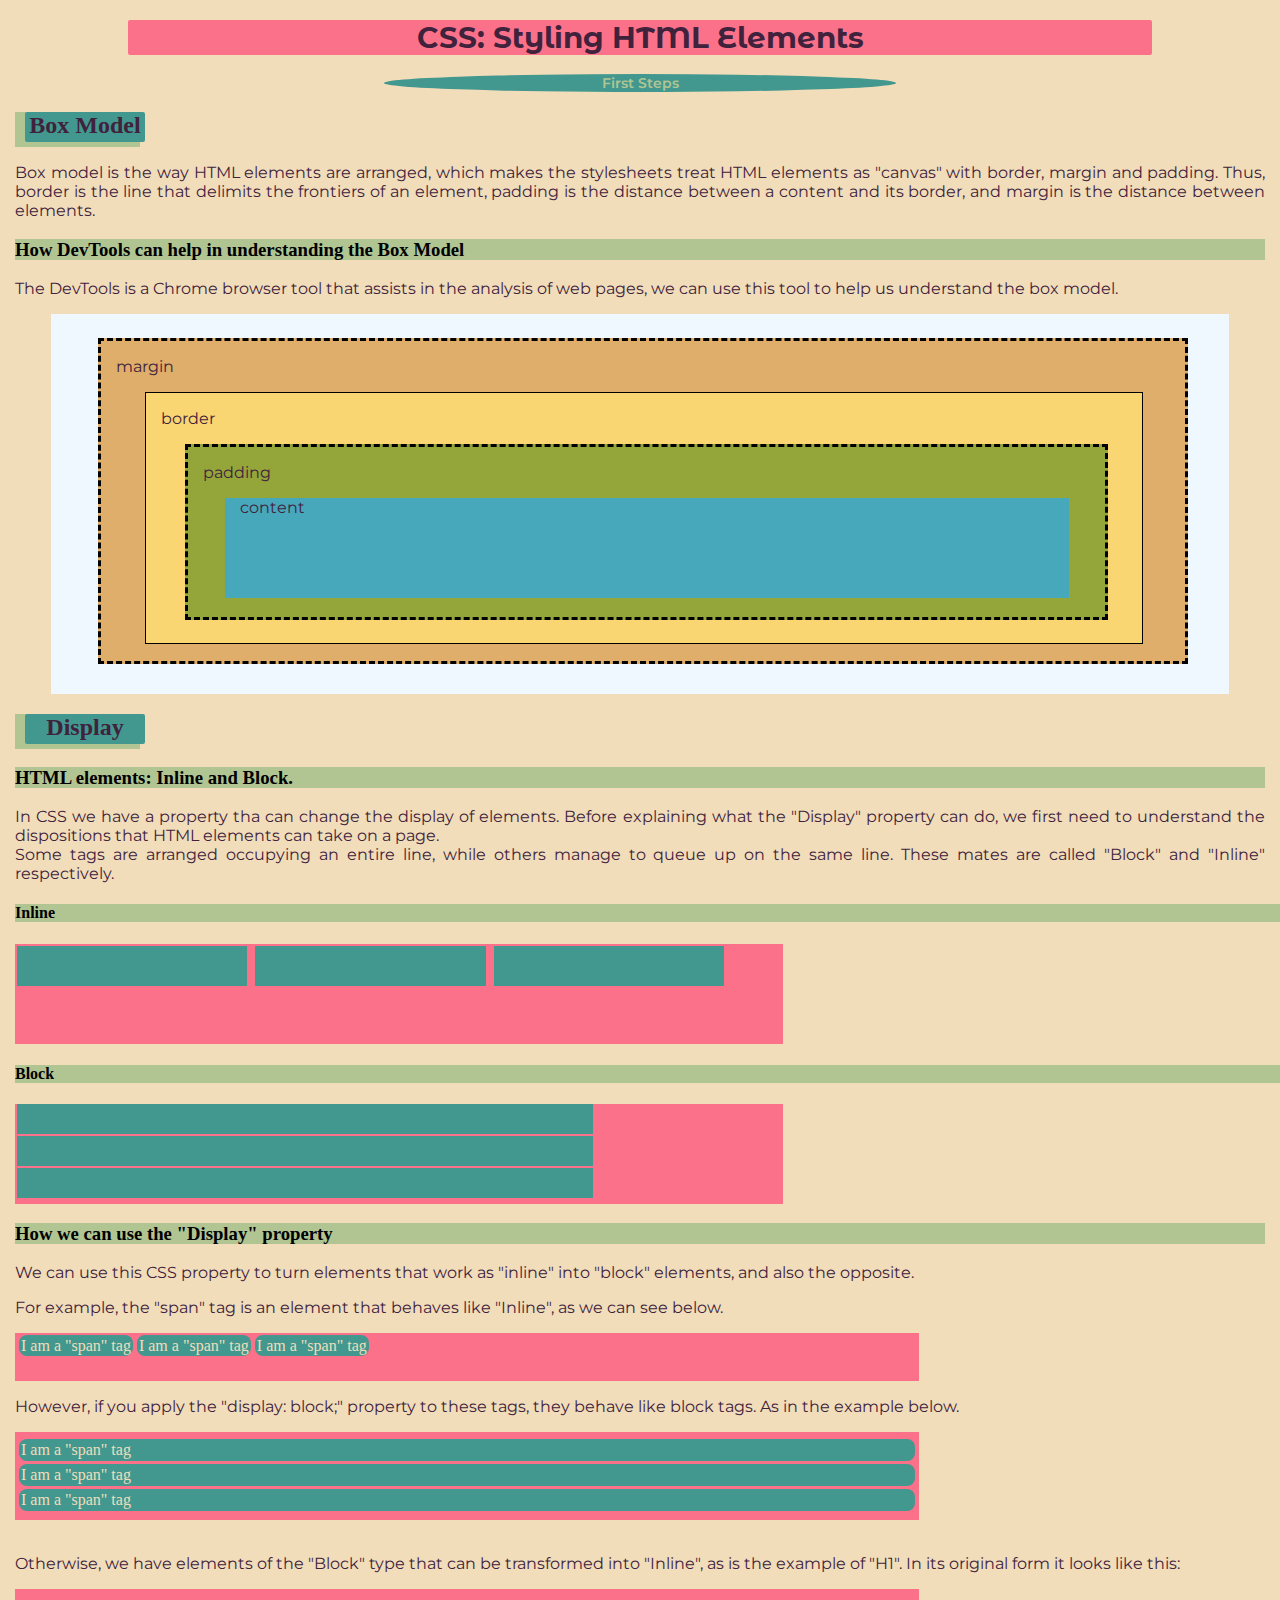
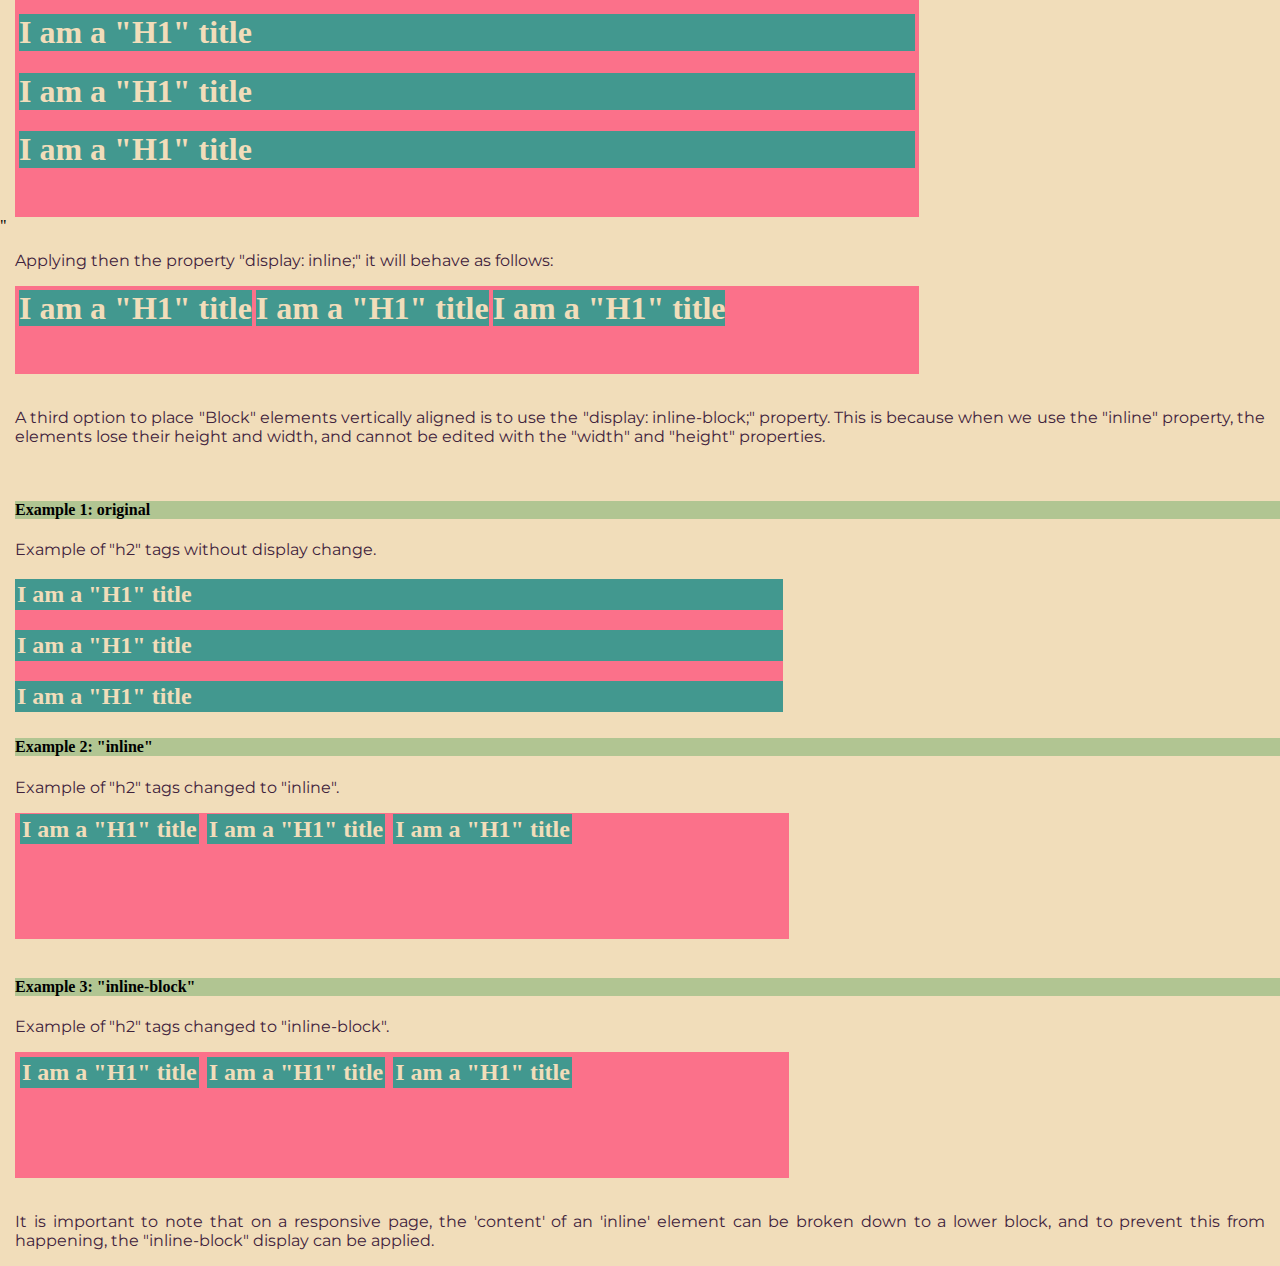
==== BoxModel-and-Displays/index.html @ 90faab3b "BoxModel Studies" ====
<!DOCTYPE html>
<html lang="en">
<head>
    <meta charset="UTF-8">
    <meta http-equiv="X-UA-Compatible" content="IE=edge">
    <meta name="viewport" content="width=device-width, initial-scale=1.0">
    <link rel="preconnect" href="https://fonts.googleapis.com">
    <link rel="preconnect" href="https://fonts.gstatic.com" crossorigin>
    <link href="https://fonts.googleapis.com/css2?family=Montserrat+Alternates:wght@700&family=Montserrat+Subrayada&display=swap" rel="stylesheet">
    <link href="https://fonts.googleapis.com/css2?family=Montserrat:wght@500&family=Roboto+Mono:wght@100&display=swap" rel="stylesheet">
    <link rel="stylesheet" href="style.css">
    <title>CSS</title>
</head>
<body>

    <div id="page">
        <div class="divTitles" id="divTitleOne">
            <h1 id="titleOne">CSS: Styling HTML Elements</h1>
        </div>

        
            <div id="subTitleDiv">
                <p id="subTitle">First Steps</p>
            </div>
        

        <div id="canva1">
            <h2 id="h2BoxModel">Box Model</h2>
        </div>

        <p>Box model is the way HTML elements are arranged, which makes the stylesheets treat HTML elements as 
        "canvas" with border, margin and padding. Thus, border is the line that delimits the frontiers of an 
        element, padding is the distance between a content and its border, and margin is the distance between elements.</p>


        <h3>How DevTools can help in understanding the Box Model</h3>
        <p>The DevTools is a Chrome browser tool that assists in the analysis of web pages, we can use this tool to 
        help us understand the box model.</p>
        
        <div id="back">
            
            <div id="margin">
            <p>margin</p>
                <div id="border">
                    <p>border</p>
                    <div id="padding">
                        <p>padding</p>
                        <div id="cont">
                            <p>content</p>
                            
                        </div>
                    </div>
                </div>
            </div>

        </div>

        <div id="canva2">
            <h2 id="h2Display">Display</h2>
        </div>

        <h3>HTML elements: Inline and Block.</h3>
        <p>In CSS we have a property tha can change the display of elements. Before explaining what the "Display" property can do, we first need to understand the dispositions that HTML elements can take on a page.<br> Some tags are arranged occupying an entire line, while others manage to queue up on the same line. These mates are called "Block" and "Inline" respectively.</p>

        <h4>Inline</h4>
        <div class="backg">
            <div class="inline"></div>
            <div class="inline"></div>
            <div class="inline"></div>
        </div>

        <h4>Block</h4>
        <div class="backg">
            <div class="block"></div>
            <div class="block"></div>
            <div class="block"></div>
        </div>

        <h3>How we can use the "Display" property</h3>
        <p>We can use this CSS property to turn elements that work as "inline" into "block" elements, and also the opposite.</p>
        <p>For example, the "span" tag is an element that behaves like "Inline", as we can see below.</p>
        
        <div class="backg2">
            <span class="span1">I am a "span" tag</span>
            <span class="span1">I am a "span" tag</span>
            <span class="span1">I am a "span" tag</span>
        </div>  

        <p>However, if you apply the "display: block;" property to these tags, they behave like block tags. As in the example below.</p>
        <div class="backg2-2">
            <span class="span2">I am a "span" tag</span>
            <span class="span2">I am a "span" tag</span>
            <span class="span2">I am a "span" tag</span>
        </div>  
        <br>
        <p>Otherwise, we have elements of the "Block" type that can be transformed into "Inline", as is the example of "H1". In its original form it looks like this:</p>
        <div class="backg3">
            <h1 class="h1-1">I am a "H1" title</h1>
            <h1 class="h1-1">I am a "H1" title</h1>
            <h1 class="h1-1">I am a "H1" title</h1>
        </div>"
        <p>Applying then the property "display: inline;" it will behave as follows:</p>
        <div class="backg3-2">
            <h1 class="h1-2">I am a "H1" title</h1>
            <h1 class="h1-2">I am a "H1" title</h1>
            <h1 class="h1-2">I am a "H1" title</h1>
        </div>
        <br>

        <p>A third option to place "Block" elements vertically aligned is to use the "display: inline-block;" property. This is because when we use the "inline" property, the elements lose their height and width, and cannot be edited with the "width" and "height" properties.</p>
        <br>
        <h4>Example 1: original</h4>
        <p>Example of "h2" tags without display change.</p>

        <div class="fundo4">
            <h2 class="h2-1">I am a "H1" title</h2>
            <h2 class="h2-1">I am a "H1" title</h2>
            <h2 class="h2-1">I am a "H1" title</h2>
        </div>
        <br>

        <h4>Example 2: "inline"</h4>
        <p>Example of "h2" tags changed to "inline".</p>

        <div class="fundo4-2">
            <h2 class="h2-2">I am a "H1" title</h2>
            <h2 class="h2-2">I am a "H1" title</h2>
            <h2 class="h2-2">I am a "H1" title</h2>
        </div>
        <br>

        <h4>Example 3: "inline-block"</h4>
        <p>Example of "h2" tags changed to "inline-block".</p>

        <div class="fundo4-3">
            <h2 class="h2-3">I am a "H1" title</h2>
            <h2 class="h2-3">I am a "H1" title</h2>
            <h2 class="h2-3">I am a "H1" title</h2>
        </div>
        <br>
        <p>It is important to note that on a responsive page, the 'content' of an 'inline' element can be broken down to a lower block, and to prevent this from happening, the "inline-block" display can be applied.</p>    

    </div>
</body>
</html>
---- BoxModel-and-Displays/style.css ----
/*

cores:
fundo - #f1ddba
banners - #fb718a
detalhes - #b1c592
divisorias - #42988f
letras - #40223c

*/

html {
    margin: 0;
    margin-top: 0%;
    padding: 0px;
    border: 0px;
}

body {
    margin: 0;
    margin-top: 0%;
    padding: 0px;
    border: 0px;
    background-color: #f1ddba;
}

#divTitleOne{
    width: 80%;
    background-color: #fb718a;
    font-size: 92%;
    margin-top: 5px;
    margin-left: 10%;
    margin-right: 10%;
    border-radius: 2px;
}

#titleOne {
    text-align: center;
    color: #40223c;
    font-family: 'Montserrat Alternates';
}


#subTitleDiv {
    text-align: center;
    width: 40%;
    height: 18px;
    background-color: #42988f;
    margin-left: 30%;
    margin-right: 30%;
    border-radius: 50%;
}

#subTitle {
    text-align: center;
    font-weight: 600;
    font-size: 90%;
    color: #b1c592;
}

#canva1, #canva2 {
    height: 35px;
    width: 125px;
    background-color: #b1c592;
    margin-left: 15px;
}

#h2BoxModel, #h2Display {
    height: 30px;
    width: 120px;
    background-color: #42988f;
    margin-left: 10px;
    text-align: center;
    color: #40223c;
    border-radius: 2px;
}

#back {
    width: 92%;
    height: 360px;
    margin-left: 4%;
    background-color: aliceblue;
    padding-top: 20px;
}

#margin {
    width: 92%;
    height: 320px;
    margin-left: 4%;
    margin-top: 4px;
    background-color: #deae6a;
    border: 1px solid black;
    border: dashed;
}

#border {
    width: 92%;
    height: 250px;
    margin-left: 4%;
    background-color: #fad673;
    border: 1px solid black;
}

#padding {
    width: 92%;
    height: 170px;
    margin-left: 4%;
    background-color: #94a63a;
    border: 1px solid black;
    border: dashed;
}

#cont {
    width: 92%;
    height: 100px;
    margin-left: 4%;
    background-color: #47a8bb;
}



.backg {
    height: 100px;
    width: 60%;
    background-color: #fb718a;
    margin-left: 15px;
    display: block;
}

.inline {
    height: 40px;
    width: 30%;
    background-color: #42988f;
    margin: 2px;
    display: inline-block;
}

.block {
    height: 30px;
    width: 75%;
    background-color: #42988f;
    margin: 2px;
    display: block;
}

.backg2 {
    height: 40px;
    width: 70%;
    padding: 4px;
    background-color: #fb718a;
    margin-left: 15px;
}

.backg2-2 {
    height: 80px;
    width: 70%;
    padding: 4px;
    background-color: #fb718a;
    margin-left: 15px;
}

.backg3 {
    height: 220px;
    width: 70%;
    padding: 4px;
    background-color: #fb718a;
    margin-left: 15px;
}

.backg3-2 {
    height: 80px;
    width: 70%;
    padding: 4px;
    background-color: #fb718a;
    margin-left: 15px;
}


.h1-1 {
    background-color: #42988f;
    color: #f1ddba;
}

.h1-2 {
    background-color: #42988f;
    color: #f1ddba;
    display: inline;
}

.span1 {
    background-color: #42988f;
    padding: 2px;
    margin-top: 3px;
    color: #f1ddba;
    border-radius: 8px;
}

.span2 {
    background-color: #42988f;
    padding: 2px;
    margin-top: 3px;
    color: #f1ddba;
    border-radius: 8px;
    display: block;
}

.fundo4 {
    width: 60%;
    height: 120px;
    background-color: #fb718a;
    margin-left: 15px;
}

.h2-1 {
    background-color: #42988f;
    padding: 2px;
    color: #f1ddba;
}

.fundo4-2 {
    width: 60%;
    height: 120px;
    background-color: #fb718a;
    margin-left: 15px;
    padding: 3px;
}

.h2-2 {
    background-color: #42988f;
    padding: 2px;
    display: inline;
    margin: 2px;
    color: #f1ddba;
}

.fundo4-3 {
    width: 60%;
    height: 120px;
    background-color: #fb718a;
    margin-left: 15px;
    padding: 3px;
}

.h2-3 {
    background-color: #42988f;
    padding: 2px;
    display: inline-block;
    margin: 2px;
    color: #f1ddba;
}

#canva1:hover {
    height: 42px;
    width: 135px;
    transition: 0.5s;
}

#canva2:hover {
    height: 42px;
    width: 135px;
    transition: 0.5s;
}

#h2BoxModel:hover {
    height: 42px;
    width: 135px;
    transition: 0.5s;
    transition-timing-function: ease-out;
    transform: rotate3d(3, 6, 5, 7deg);
}

#h2Display:hover {
    height: 42px;
    width: 135px;
    transition: 0.5s;
    transition-timing-function: ease-out;
    transform: rotate3d(32, 6, 533, -7deg);
}

h3 {
    margin-left: 15px;
    margin-right: 15px;
    height: 20px;
    padding-bottom: 1px;
    background-color: #b1c592;
}

h4{
    margin-left: 15px;
    background-color: #b1c592;
}

p {
    color: #40223c;
    font-family: 'Montserrat';
    margin-left: 15px ;
    margin-right: 15px ;
    text-align: justify;
}
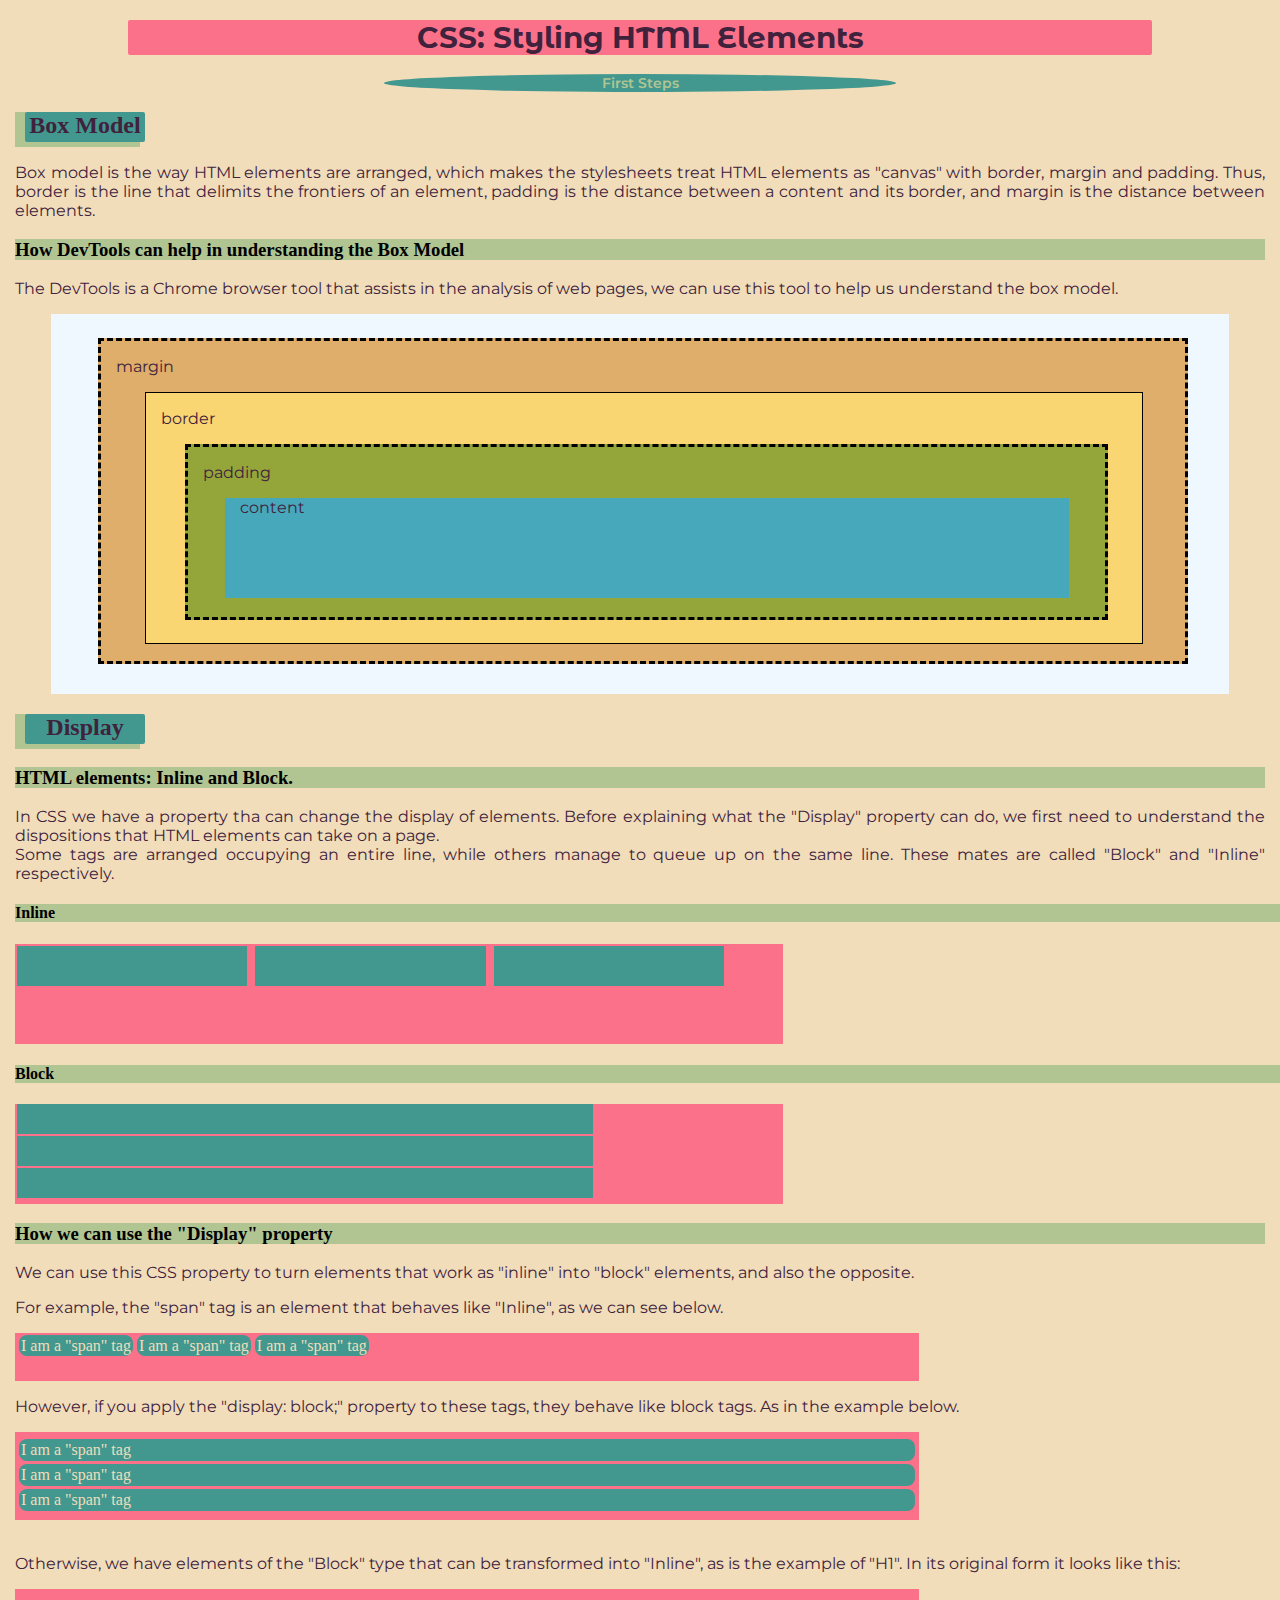
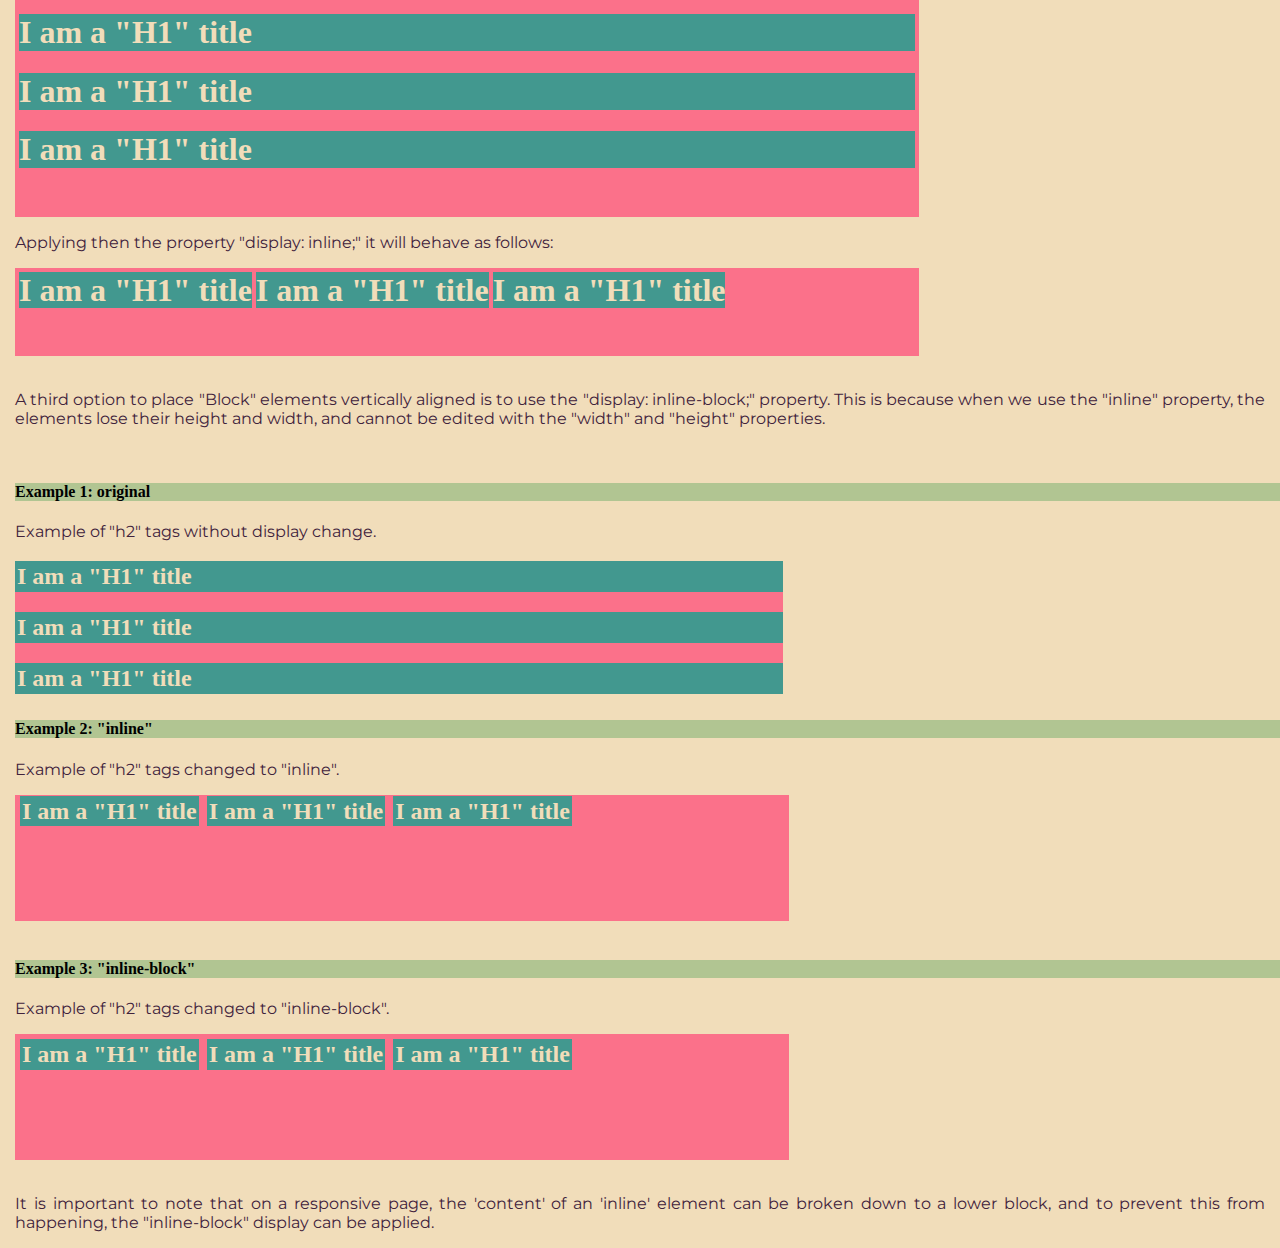
==== commit c058687f: "Update index.html" ====
--- a/BoxModel-and-Displays/index.html
+++ b/BoxModel-and-Displays/index.html
@@ -98,7 +98,7 @@
             <h1 class="h1-1">I am a "H1" title</h1>
             <h1 class="h1-1">I am a "H1" title</h1>
             <h1 class="h1-1">I am a "H1" title</h1>
-        </div>"
+        </div>
         <p>Applying then the property "display: inline;" it will behave as follows:</p>
         <div class="backg3-2">
             <h1 class="h1-2">I am a "H1" title</h1>
@@ -142,4 +142,4 @@
 
     </div>
 </body>
-</html>+</html>
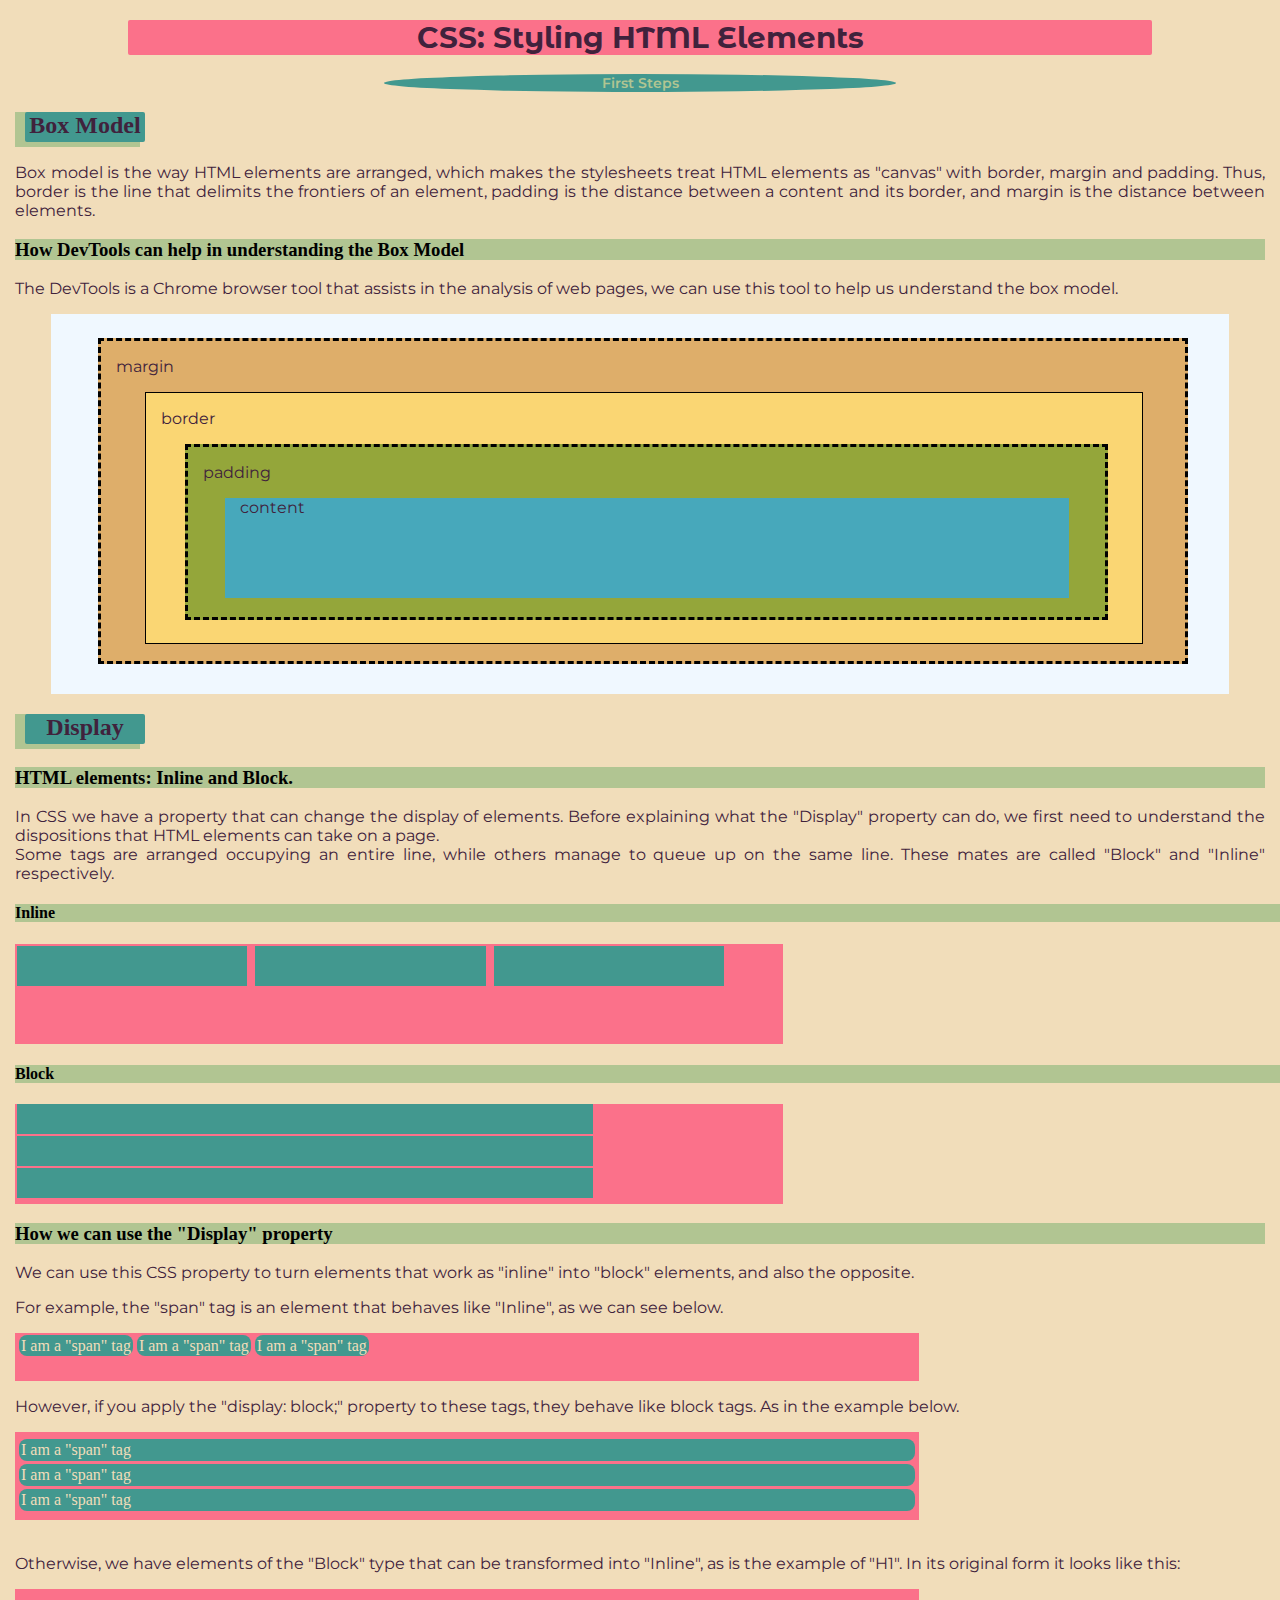
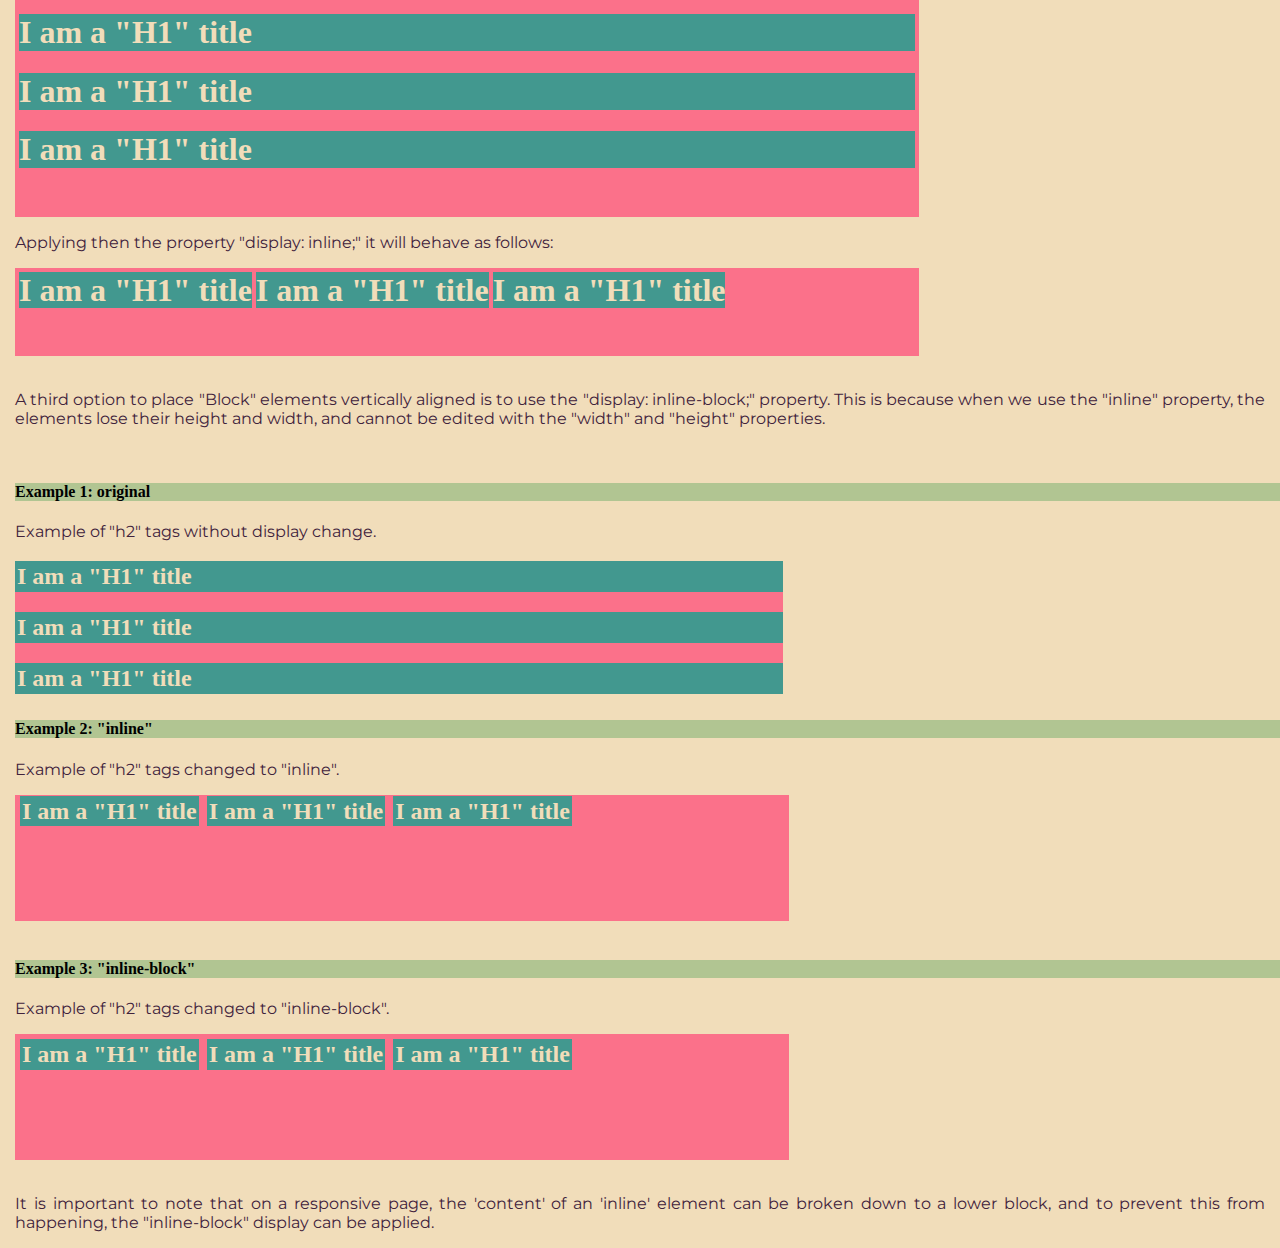
==== commit 298c6967: "Update index.html" ====
--- a/BoxModel-and-Displays/index.html
+++ b/BoxModel-and-Displays/index.html
@@ -60,7 +60,7 @@
         </div>
 
         <h3>HTML elements: Inline and Block.</h3>
-        <p>In CSS we have a property tha can change the display of elements. Before explaining what the "Display" property can do, we first need to understand the dispositions that HTML elements can take on a page.<br> Some tags are arranged occupying an entire line, while others manage to queue up on the same line. These mates are called "Block" and "Inline" respectively.</p>
+        <p>In CSS we have a property that can change the display of elements. Before explaining what the "Display" property can do, we first need to understand the dispositions that HTML elements can take on a page.<br> Some tags are arranged occupying an entire line, while others manage to queue up on the same line. These mates are called "Block" and "Inline" respectively.</p>
 
         <h4>Inline</h4>
         <div class="backg">
